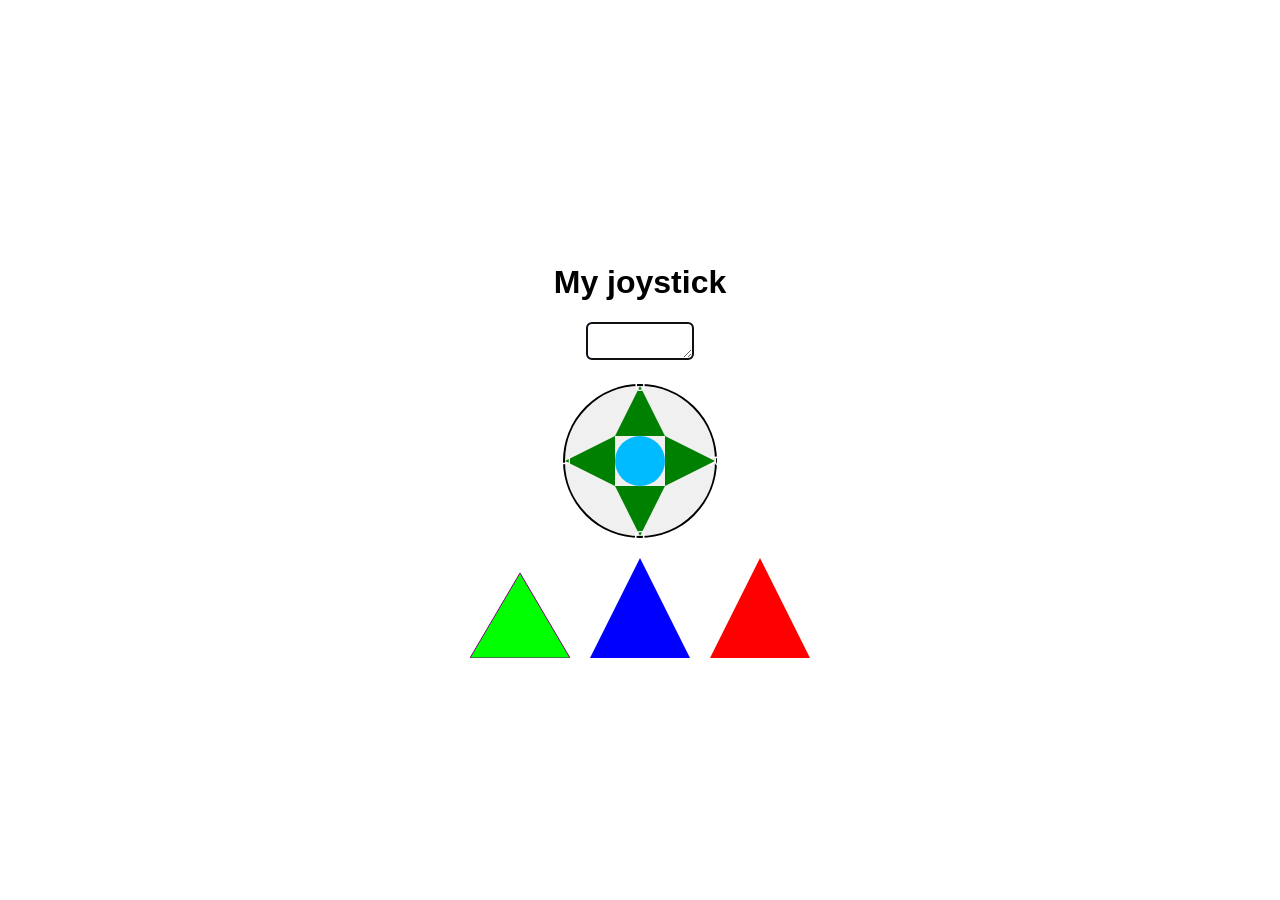
==== index.html @ 259d7308 "test commit" ====
<!DOCTYPE html>
<html lang="en">
<head>
    <meta charset="UTF-8">
    <meta name="viewport" content="width=device-width, initial-scale=1.0">
    <link rel="stylesheet" href="style.css">
    <title>Joystick</title>
</head>
<body>
    <h1>My joystick</h1>
    <div id="text">
            <textarea name="test" id="vvod" autofocus></textarea>
    </div>
    <div id="box1">
        <div id="left">L</div>
        <div id="up">U</div>
        <div id="right">R</div>
        <div id="down">D</div>
        <div id="circle"></div>
    </div>
    <div id="box2">
        <svg height="100" width="100">
        <polygon points="50,15 100,100 0,100" style="fill:lime;stroke:purple;stroke-width:1" />
        </svg>
        <div class="triangle-clip"></div>
        <div class="triangle"></div>
    </div>
</body>
</html>
<script>
    const vvod = document.getElementById('vvod');
    const circle = document.getElementById('circle');
    circle.addEventListener('click', () => {
        vvod.focus();
    });
</script>
---- style.css ----
body {
    display: flex;
    flex-direction: column;
    align-items: center;
    justify-content: center;
    height: 100vh;
    margin: 0;
    font-family: Arial, sans-serif;
}

#text {
    text-align: center;
    textarea {
        width: 100px;
        height: 30px;
        border: 2px solid #00f;
        border-radius: 5px;
        margin-bottom: 20px;
    }
}


#box1 {
    position: relative;
    width: 150px;
    height: 150px;
    background-color: #f0f0f0;
    border: 2px solid #000;
    border-radius: 50%;
    display: flex;
    align-items: center;
    justify-content: center;
}

#left,
#up,
#right,
#down {
    position: absolute;
    color: white;
    display: flex;
    align-items: center;
    justify-content: center;
    cursor: pointer;
    user-select: none;
    width: 0;
    height: 0;
    border-left: 25px solid transparent;
    border-right: 25px solid transparent;
    border-bottom: 50px solid green;
}

#left {
    left: 0%;
    top: 50%;
    transform: translateY(-50%) rotate(270deg); 
}

#up {
    top: 0%;
    left: 50%;
    transform: translateX(-50%) rotate(0deg);
}

#right {
    right: 0%;
    top: 50%;
    transform: translateY(-50%) rotate(90deg);
}

#down {
    bottom: 0%;
    left: 50%;
    transform: translateX(-50%) rotate(180deg);
}
#circle {
    position: absolute;
    width: 50px;
    height: 50px;
    background-color: rgb(0, 187, 255);
    border-radius: 50%;
    top: 50%;
    left: 50%;
    transform: translate(-50%, -50%);
}

#box2 {
    display: flex;
    justify-content: space-evenly;
    margin-top: 20px;
    gap: 20px;
    flex-wrap: wrap;
}

.triangle {
    width: 0;
    height: 0;
    /* Трикутник вершиною догори */
    border-left: 50px solid transparent;
    /* Ліва сторона */
    border-right: 50px solid transparent;
    /* Права сторона */
    border-bottom: 100px solid red;
    /* Основа та колір */
}

.triangle-clip {
    width: 100px;
    height: 100px;
    background-color: blue;
    clip-path: polygon(50% 0%, 0% 100%, 100% 100%);
    /* Координати вершин */
}
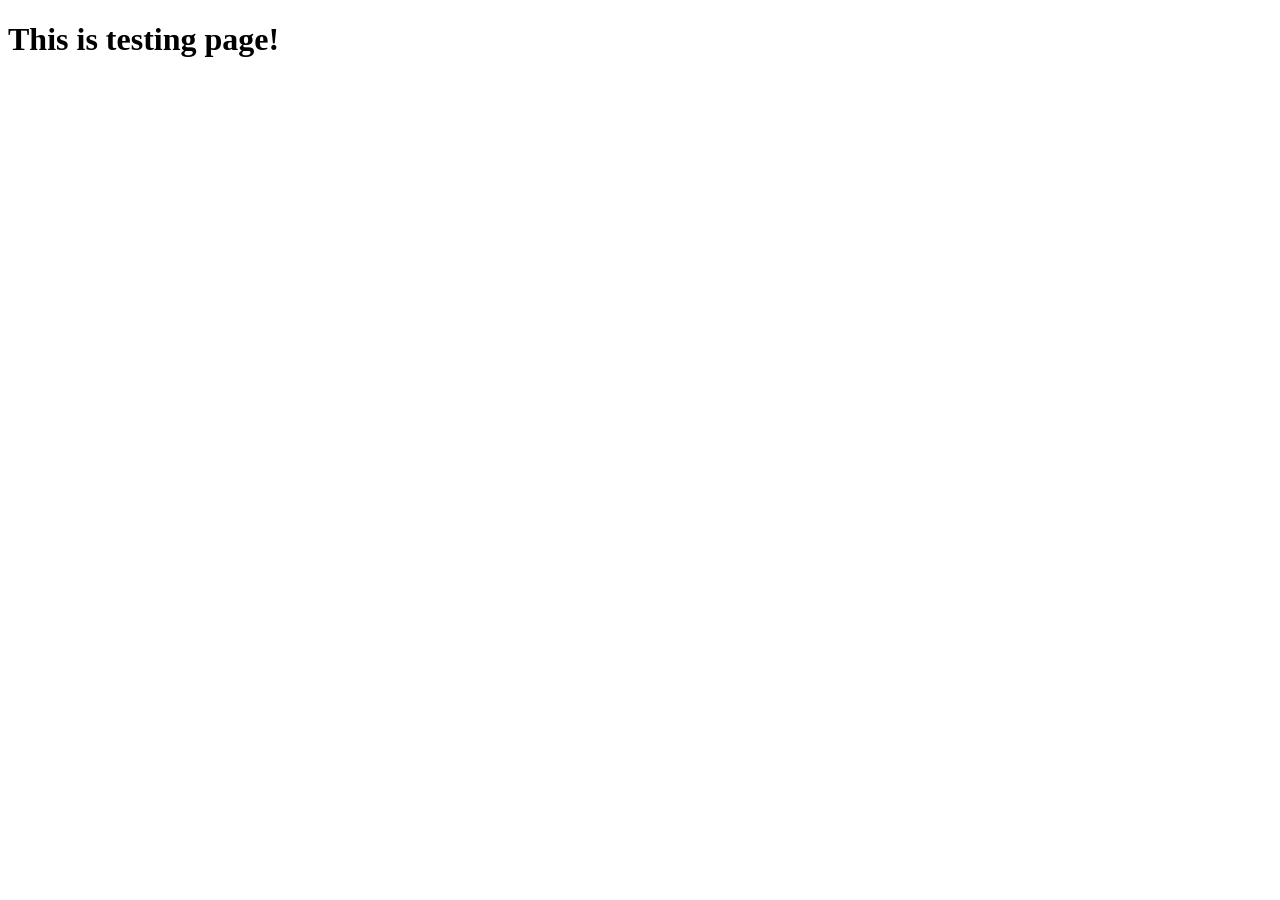
==== commit 438ecfa6: "new index.html" ====
--- a/index.html
+++ b/index.html
@@ -3,34 +3,9 @@
 <head>
     <meta charset="UTF-8">
     <meta name="viewport" content="width=device-width, initial-scale=1.0">
-    <link rel="stylesheet" href="style.css">
-    <title>Joystick</title>
+    <title>Test</title>
 </head>
 <body>
-    <h1>My joystick</h1>
-    <div id="text">
-            <textarea name="test" id="vvod" autofocus></textarea>
-    </div>
-    <div id="box1">
-        <div id="left">L</div>
-        <div id="up">U</div>
-        <div id="right">R</div>
-        <div id="down">D</div>
-        <div id="circle"></div>
-    </div>
-    <div id="box2">
-        <svg height="100" width="100">
-        <polygon points="50,15 100,100 0,100" style="fill:lime;stroke:purple;stroke-width:1" />
-        </svg>
-        <div class="triangle-clip"></div>
-        <div class="triangle"></div>
-    </div>
+    <h1>This is testing page!</h1> 
 </body>
-</html>
-<script>
-    const vvod = document.getElementById('vvod');
-    const circle = document.getElementById('circle');
-    circle.addEventListener('click', () => {
-        vvod.focus();
-    });
-</script>
+</html>
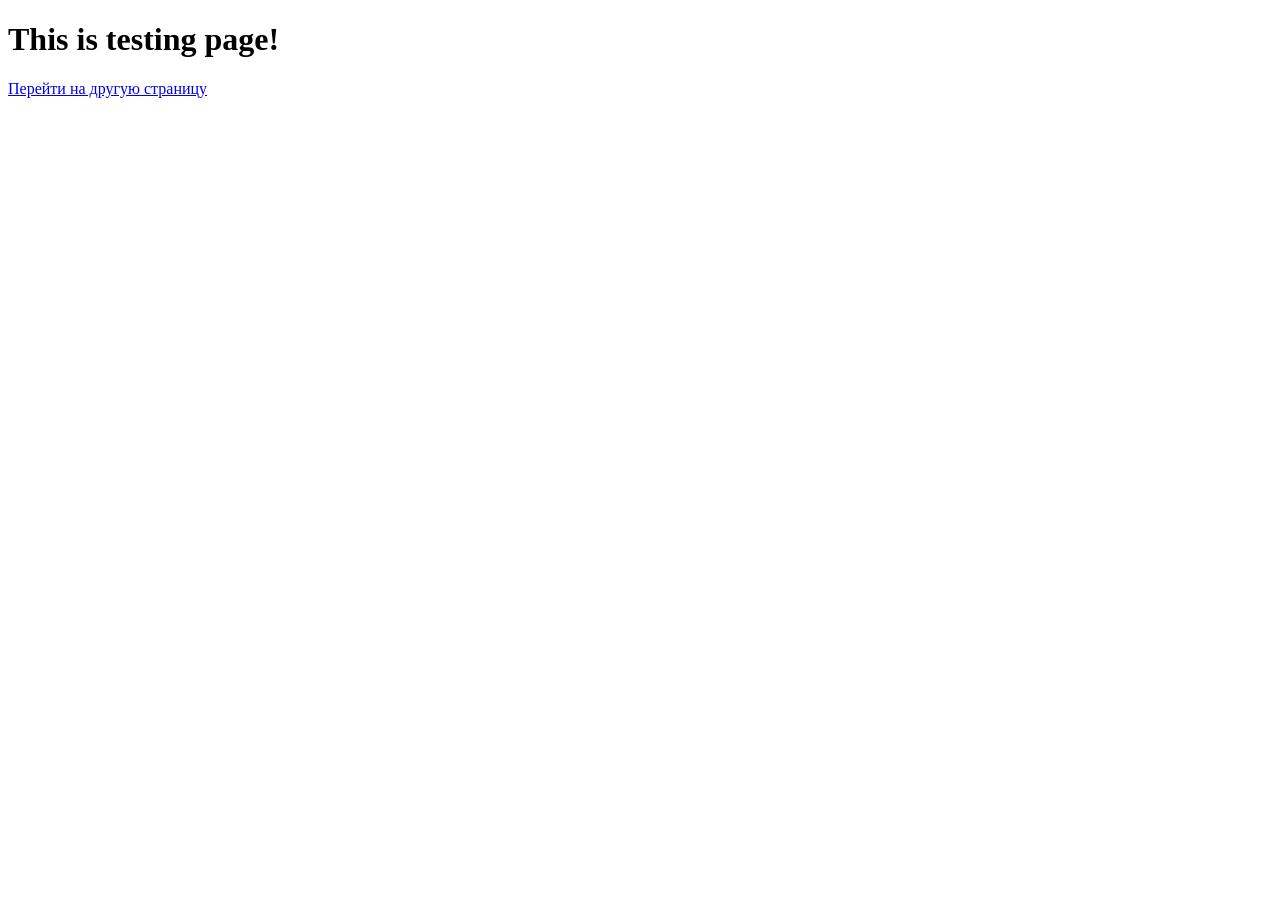
==== commit ac8cc6c7: "add <a> in index.html" ====
--- a/index.html
+++ b/index.html
@@ -7,5 +7,8 @@
 </head>
 <body>
     <h1>This is testing page!</h1> 
+    <div>
+        <a href="/index.html">Перейти на другую страницу</a>
+    </div>
 </body>
 </html>
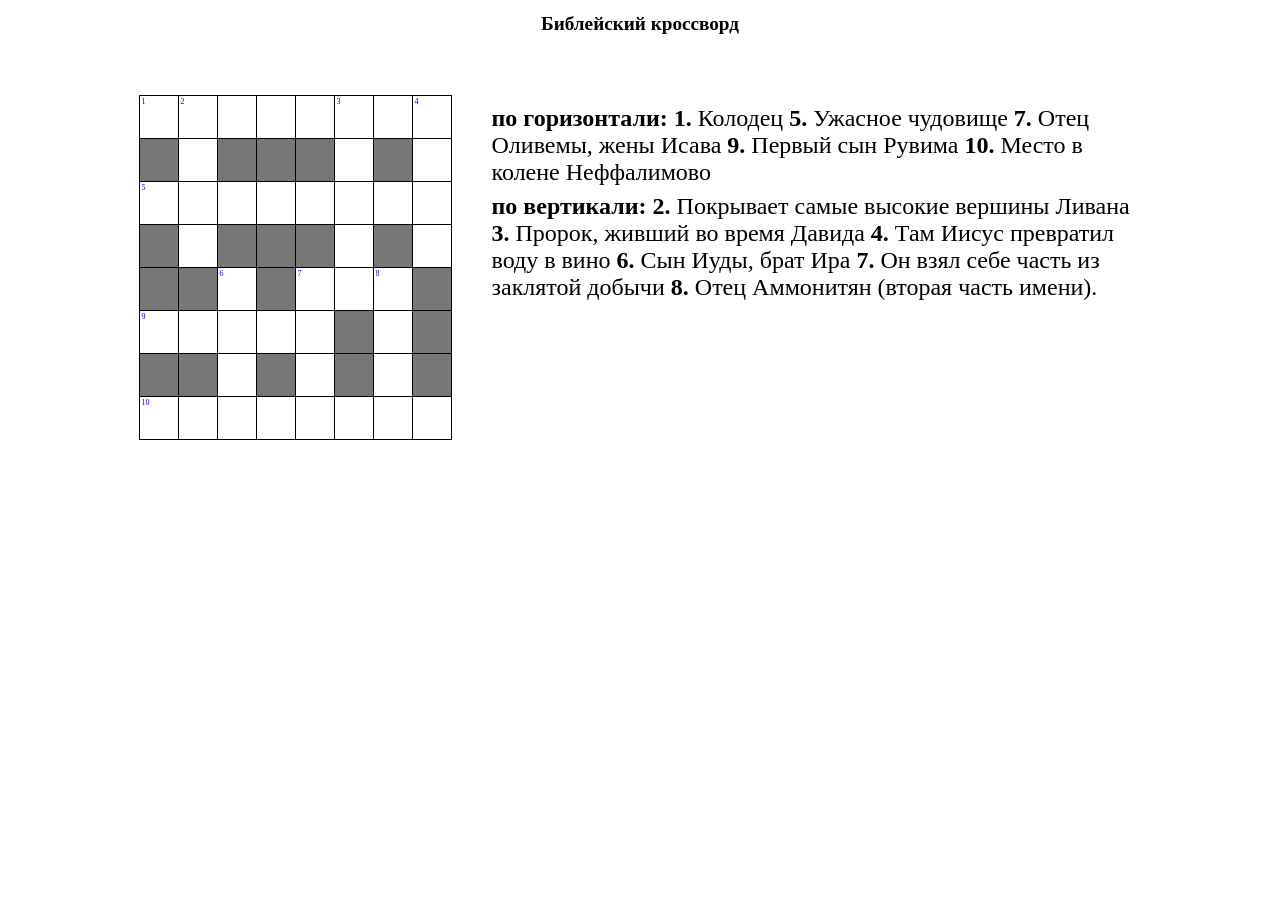
==== commit 9ec81ed1: "total update" ====
--- a/index.html
+++ b/index.html
@@ -1,14 +1,270 @@
 <!DOCTYPE html>
 <html lang="en">
+
 <head>
-    <meta charset="UTF-8">
-    <meta name="viewport" content="width=device-width, initial-scale=1.0">
-    <title>Test</title>
+  <meta charset="UTF-8" />
+  <meta http-equiv="X-UA-Compatible" content="IE=edge" />
+  <meta name="viewport" content="width=device-width, initial-scale=1.0" />
+  <link rel="stylesheet" href="style.css" />
+  <title>Crossword</title>
 </head>
+
 <body>
-    <h1>This is testing page!</h1> 
-    <div>
-        <a href="/index.html">Перейти на другую страницу</a>
+  <h1>Библейский кроссворд</h1>
+  <div id="container">
+    <div id="main">
+      <div id="arrows">
+        <!-- <button class="triangle" id="left"></button>
+        <button class="triangle" id="up"></button>
+        <button class="triangle" id="down"></button>
+        <button class="triangle" id="right"></button>
+        <div id="circle"></div> -->
+        <button id="left">&#8656</button>
+        <button id="up">&#8657</button>
+        <button id="down">&#8659</button>
+        <button id="right">&#8658</button>
+      </div>
+      <table id="tab2" style="display: block">
+        <tbody>
+          <tr>
+            <td class="field" x="0" y="0" hlen="8" hi="0" h="1">
+              <div class="index">1</div>
+              <textarea class="letters" maxlength="1" onkeyup="this.value = this.value.toUpperCase();"
+                data-letter="И"></textarea>
+            </td>
+            <td class="field" hi="1" x="0" y="1" vlen="4" vi="0" h="1" v="2">
+              <div class="index">2</div>
+              <textarea class="letters" maxlength="1" onkeyup="this.value = this.value.toUpperCase();"
+                data-letter="С"></textarea>
+            </td>
+            <td class="field" hi="2" h="1">
+              <textarea class="letters" maxlength="1" onkeyup="this.value = this.value.toUpperCase();"
+                data-letter="Т"></textarea>
+            </td>
+            <td class="field" hi="3" h="1">
+              <textarea class="letters" maxlength="1" onkeyup="this.value = this.value.toUpperCase();"
+                data-letter="О"></textarea>
+            </td>
+            <td class="field" hi="4" h="1">
+              <textarea class="letters" maxlength="1" onkeyup="this.value = this.value.toUpperCase();"
+                data-letter="Ч"></textarea>
+            </td>
+            <td class="field" hi="5" x="0" y="5" vlen="5" vi="0" h="1" v="3">
+              <div class="index">3</div>
+              <textarea class="letters" maxlength="1" onkeyup="this.value = this.value.toUpperCase();"
+                data-letter="Н"></textarea>
+            </td>
+            <td class="field" hi="6" h="1">
+              <textarea class="letters" maxlength="1" onkeyup="this.value = this.value.toUpperCase();"
+                data-letter="И"></textarea>
+            </td>
+            <td class="field" hi="7" x="0" y="7" vlen="4" vi="0" h="1" v="4">
+              <div class="index">4</div>
+              <textarea class="letters" maxlength="1" onkeyup="this.value = this.value.toUpperCase();"
+                data-letter="К"></textarea>
+            </td>
+          </tr>
+          <tr>
+            <td class=""></td>
+            <td class="field" vi="1" v="2">
+              <textarea class="letters" maxlength="1" onkeyup="this.value = this.value.toUpperCase();"
+                data-letter="Н"></textarea>
+            </td>
+            <td class=""></td>
+            <td class=""></td>
+            <td class=""></td>
+            <td class="field" vi="1" v="3">
+              <textarea class="letters" maxlength="1" onkeyup="this.value = this.value.toUpperCase();"
+                data-letter="А"></textarea>
+            </td>
+            <td class=""></td>
+            <td class="field" vi="1" v="4">
+              <textarea class="letters" maxlength="1" onkeyup="this.value = this.value.toUpperCase();"
+                data-letter="А"></textarea>
+            </td>
+          </tr>
+          <tr>
+            <td class="field" x="2" y="0" hlen="8" hi="0" h="5">
+              <div class="index">5</div>
+              <textarea class="letters" maxlength="1" onkeyup="this.value = this.value.toUpperCase();"
+                data-letter="Л"></textarea>
+            </td>
+            <td class="field" vi="2" hi="1" v="2" h="5">
+              <textarea class="letters" maxlength="1" onkeyup="this.value = this.value.toUpperCase();"
+                data-letter="Е"></textarea>
+            </td>
+            <td class="field" hi="2" h="5">
+              <textarea class="letters" maxlength="1" onkeyup="this.value = this.value.toUpperCase();"
+                data-letter="В"></textarea>
+            </td>
+            <td class="field" hi="3" h="5">
+              <textarea class="letters" maxlength="1" onkeyup="this.value = this.value.toUpperCase();"
+                data-letter="И"></textarea>
+            </td>
+            <td class="field" hi="4" h="5">
+              <textarea class="letters" maxlength="1" onkeyup="this.value = this.value.toUpperCase();"
+                data-letter="А"></textarea>
+            </td>
+            <td class="field" vi="2" hi="5" v="3" h="5">
+              <textarea class="letters" maxlength="1" onkeyup="this.value = this.value.toUpperCase();"
+                data-letter="Ф"></textarea>
+            </td>
+            <td class="field" hi="6" h="5">
+              <textarea class="letters" maxlength="1" onkeyup="this.value = this.value.toUpperCase();"
+                data-letter="А"></textarea>
+            </td>
+            <td class="field" vi="2" hi="7" v="4" h="5">
+              <textarea class="letters" maxlength="1" onkeyup="this.value = this.value.toUpperCase();"
+                data-letter="Н"></textarea>
+            </td>
+          </tr>
+          <tr>
+            <td class=""></td>
+            <td class="field" vi="3" v="2">
+              <textarea class="letters" maxlength="1" onkeyup="this.value = this.value.toUpperCase();"
+                data-letter="Г"></textarea>
+            </td>
+            <td class=""></td>
+            <td class=""></td>
+            <td class=""></td>
+            <td class="field" vi="3" v="3">
+              <textarea class="letters" maxlength="1" onkeyup="this.value = this.value.toUpperCase();"
+                data-letter="А"></textarea>
+            </td>
+            <td class=""></td>
+            <td class="field" vi="3" v="4">
+              <textarea class="letters" maxlength="1" onkeyup="this.value = this.value.toUpperCase();"
+                data-letter="А"></textarea>
+            </td>
+          </tr>
+          <tr>
+            <td class=""></td>
+            <td class=""></td>
+            <td class="field" x="4" y="2" vlen="4" vi="0" v="6">
+              <div class="index">6</div>
+              <textarea class="letters" maxlength="1" onkeyup="this.value = this.value.toUpperCase();"
+                data-letter="О"></textarea>
+            </td>
+            <td class=""></td>
+            <td class="field" x="4" y="4" hlen="3" hi="0" vlen="4" vi="0" h="7" v="7">
+              <div class="index">7</div>
+              <textarea class="letters" maxlength="1" onkeyup="this.value = this.value.toUpperCase();"
+                data-letter="А"></textarea>
+            </td>
+            <td class="field" hi="1" vi="4" v="3" h="7">
+              <textarea class="letters" maxlength="1" onkeyup="this.value = this.value.toUpperCase();"
+                data-letter="Н"></textarea>
+            </td>
+            <td class="field" x="4" y="6" vlen="4" vi="0" hi="2" h="7" v="8">
+              <div class="index">8</div>
+              <textarea class="letters" maxlength="1" onkeyup="this.value = this.value.toUpperCase();"
+                data-letter="А"></textarea>
+            </td>
+            <td class=""></td>
+          </tr>
+          <tr>
+            <td class="field" x="5" y="0" hlen="5" hi="0" h="9">
+              <div class="index">9</div>
+              <textarea class="letters" maxlength="1" onkeyup="this.value = this.value.toUpperCase();"
+                data-letter="Х"></textarea>
+            </td>
+            <td class="field" hi="1" h="9">
+              <textarea class="letters" maxlength="1" onkeyup="this.value = this.value.toUpperCase();"
+                data-letter="А"></textarea>
+            </td>
+            <td class="field" vi="1" hi="2" v="6" h="9">
+              <textarea class="letters" maxlength="1" onkeyup="this.value = this.value.toUpperCase();"
+                data-letter="Н"></textarea>
+            </td>
+            <td class="field" hi="3" h="9">
+              <textarea class="letters" maxlength="1" onkeyup="this.value = this.value.toUpperCase();"
+                data-letter="О"></textarea>
+            </td>
+            <td class="field" hi="4" vi="1" v="7" h="9">
+              <textarea class="letters" maxlength="1" onkeyup="this.value = this.value.toUpperCase();"
+                data-letter="Х"></textarea>
+            </td>
+            <td class=""></td>
+            <td class="field" vi="1" v="8">
+              <textarea class="letters" maxlength="1" onkeyup="this.value = this.value.toUpperCase();"
+                data-letter="М"></textarea>
+            </td>
+            <td class=""></td>
+          </tr>
+          <tr>
+            <td class=""></td>
+            <td class=""></td>
+            <td class="field" vi="2" v="6">
+              <textarea class="letters" maxlength="1" onkeyup="this.value = this.value.toUpperCase();"
+                data-letter="А"></textarea>
+            </td>
+            <td class=""></td>
+            <td class="field" vi="2" v="7">
+              <textarea class="letters" maxlength="1" onkeyup="this.value = this.value.toUpperCase();"
+                data-letter="А"></textarea>
+            </td>
+            <td class=""></td>
+            <td class="field" vi="2" v="8">
+              <textarea class="letters" maxlength="1" onkeyup="this.value = this.value.toUpperCase();"
+                data-letter="М"></textarea>
+            </td>
+            <td class=""></td>
+          </tr>
+          <tr>
+            <td class="field" x="7" y="0" hlen="8" hi="0" h="10">
+              <div class="index">10</div>
+              <textarea class="letters" maxlength="1" onkeyup="this.value = this.value.toUpperCase();"
+                data-letter="Ц"></textarea>
+            </td>
+            <td class="field" hi="1" h="10">
+              <textarea class="letters" maxlength="1" onkeyup="this.value = this.value.toUpperCase();"
+                data-letter="А"></textarea>
+            </td>
+            <td class="field" hi="2" vi="3" v="6" h="10">
+              <textarea class="letters" maxlength="1" onkeyup="this.value = this.value.toUpperCase();"
+                data-letter="Н"></textarea>
+            </td>
+            <td class="field" hi="3" h="10">
+              <textarea class="letters" maxlength="1" onkeyup="this.value = this.value.toUpperCase();"
+                data-letter="А"></textarea>
+            </td>
+            <td class="field" hi="4" vi="3" v="7" h="10">
+              <textarea class="letters" maxlength="1" onkeyup="this.value = this.value.toUpperCase();"
+                data-letter="Н"></textarea>
+            </td>
+            <td class="field" hi="5" h="10">
+              <textarea class="letters" maxlength="1" onkeyup="this.value = this.value.toUpperCase();"
+                data-letter="Н"></textarea>
+            </td>
+            <td class="field" hi="6" vi="3" v="8" h="10">
+              <textarea class="letters" maxlength="1" onkeyup="this.value = this.value.toUpperCase();"
+                data-letter="И"></textarea>
+            </td>
+            <td class="field" hi="7" h="10">
+              <textarea class="letters" maxlength="1" onkeyup="this.value = this.value.toUpperCase();"
+                data-letter="М"></textarea>
+            </td>
+          </tr>
+        </tbody>
+      </table>
+      <div id="check"><button onclick="checked()">Проверить</button></div>
     </div>
+    <div id="output" style="display: block">
+      <div class="content" id="hcontent">
+        <h4>по горизонтали:</h4>
+        <span><b>1.</b> Колодец </span><span><b>5.</b> Ужасное чудовище </span><span><b>7.</b> Отец Оливемы, жены Исава
+        </span><span><b>9.</b> Первый сын Рувима </span><span><b>10.</b> Место в колене Неффалимово </span>
+      </div>
+      <div class="content" id="vcontent">
+        <h4>по вертикали:</h4>
+        <span><b>2.</b> Покрывает самые высокие вершины Ливана </span><span><b>3.</b> Пророк, живший во время Давида
+        </span><span><b>4.</b> Там Иисус превратил воду в вино </span><span><b>6.</b> Сын Иуды, брат Ира
+        </span><span><b>7.</b> Он взял себе часть из заклятой добычи </span><span><b>8.</b> Отец Аммонитян (вторая часть
+          имени). </span>
+      </div>
+    </div>
+  </div>
+  <script src="script.js"></script>
 </body>
+
 </html>
--- a/style.css
+++ b/style.css
@@ -0,0 +1,232 @@
+* {
+    box-sizing: border-box;
+}
+
+h1 {
+    text-align: center;
+    font-size: 1.2rem;
+}
+
+#check {
+    display: none;
+    text-align: center;
+    button {
+        width: 70px;
+        height: 30px;
+        border: 1px solid blue;
+        border-radius: 10px;
+        background-color: green;
+        color: #fff;
+        font-size: 10px;
+    }
+}
+
+h4 {
+    display: inline-block;
+}
+
+/* #container {
+    gap: 10%;
+} */
+
+#main {
+    display: flex;
+    flex-direction: column;
+    align-items: center;
+    gap: 10px
+}
+
+#tab2 {
+    border-collapse: collapse;
+    & .field {
+        background-color: #fff;
+    }
+    .subhover:hover {
+        opacity: .5;
+    }
+}
+
+td {
+    width: 24px;
+    height: 24px;
+    border: 1px solid #000;
+    background-color: #777;
+}
+
+.letters {
+    width: inherit;
+    height: inherit;
+    text-align: center;
+    border: none;
+    resize: none;
+    outline: none;
+    font-weight: bold;
+    overflow: hidden;
+    &:hover {
+        cursor: pointer;
+        transform: scale(1.2);
+        background-color: rgb(0, 179, 255);
+        border: 1px solid red;
+        border-radius: 10%;
+        transition: all .5s;
+    }
+}
+
+.index {
+    position: absolute;
+    font-size: .5rem;
+    padding-left: 1px;
+    color: blue;
+}
+
+#arrows {
+    width: 200px;
+    height: 30px;
+    display: flex;
+    justify-content: center;
+    align-items: center;
+    gap: 10px;
+    & button {
+        width: 30px;
+        height: 30px;
+        margin: 5px;
+        font-size: 1rem;
+        border: 1px solid blue;
+        border-radius: 2px;
+        color: #00f;
+        background-color: green;
+        &:hover {
+            transform: scale(1.1);
+            opacity: .8;
+            transition: all .3s;
+        }
+    }
+}
+
+/* #joystick {
+    margin: 10px;
+    text-align: center;
+} */
+
+/* .triangle {
+    width: 0;
+    height: 0;
+    margin: 5px;
+}   
+
+#left {
+    border-top: 10px solid transparent;
+    border-bottom: 10px solid transparent;
+    border-right: 20px solid green;
+}
+#up {
+    border-left: 10px solid transparent;
+    border-right: 10px solid transparent;
+    border-bottom: 20px solid green;
+}
+#down {
+    border-left: 10px solid transparent;
+    border-right: 10px solid transparent;
+    border-top: 20px solid green;
+}
+#right {
+    border-top: 10px solid transparent;
+    border-bottom: 10px solid transparent;
+    border-left: 20px solid green;
+} */
+
+#output {
+    max-width: 640px;
+    margin: 10px;
+}
+
+@media (max-width: 390px) {
+    #container {
+        display: flex;
+        justify-content: center;
+        flex-direction: column;
+        gap: 10px;
+        flex-wrap: wrap;
+    }
+}
+
+@media (min-width: 391px) and (max-width: 640px) {
+    #container {
+        display: block;
+    }
+    #main {
+        float: left;
+        margin: 5px;
+    }
+    #tab2 {
+        margin: 0;
+        & td {
+            width: 20px;
+            height: 20px;
+        }
+        & .letters {
+            font-size: 1rem;
+        }
+    }
+    #output {
+        font-size: 1.15rem;
+    }
+}
+
+@media (min-width: 641px) and (max-width: 991px) {
+    #main {
+        float: left;
+        margin: 30px;
+    }
+    #tab2 td {
+        width: 24px;
+        height: 24px;
+    }
+    #tab2 .letters {
+        font-size: 1.3rem;
+    }
+    #output {
+        font-size: 1.3rem;
+    }
+}
+
+@media (min-width: 440px) {
+    #arrows {
+        display: none;
+    }
+    @media (max-height: 440px) {
+        #arrows {
+            display: flex;
+        }
+    }
+}
+
+
+@media (min-width: 992px) {
+    #container {
+        display: flex;
+        justify-content: center;
+        gap: 30px;
+        margin-top: 60px;
+    }
+    #tab2 td {
+        width: 36px;
+        height: 36px;
+    }
+    #tab2 .letters {
+        float: none;
+        font-size: 1.5rem;
+    }
+    #output {
+        font-size: 1.5rem;
+    }
+}
+
+h4 {
+    margin: 0;
+}
+
+#hcontent,
+#vcontent {
+    margin-bottom: 7px;
+}
